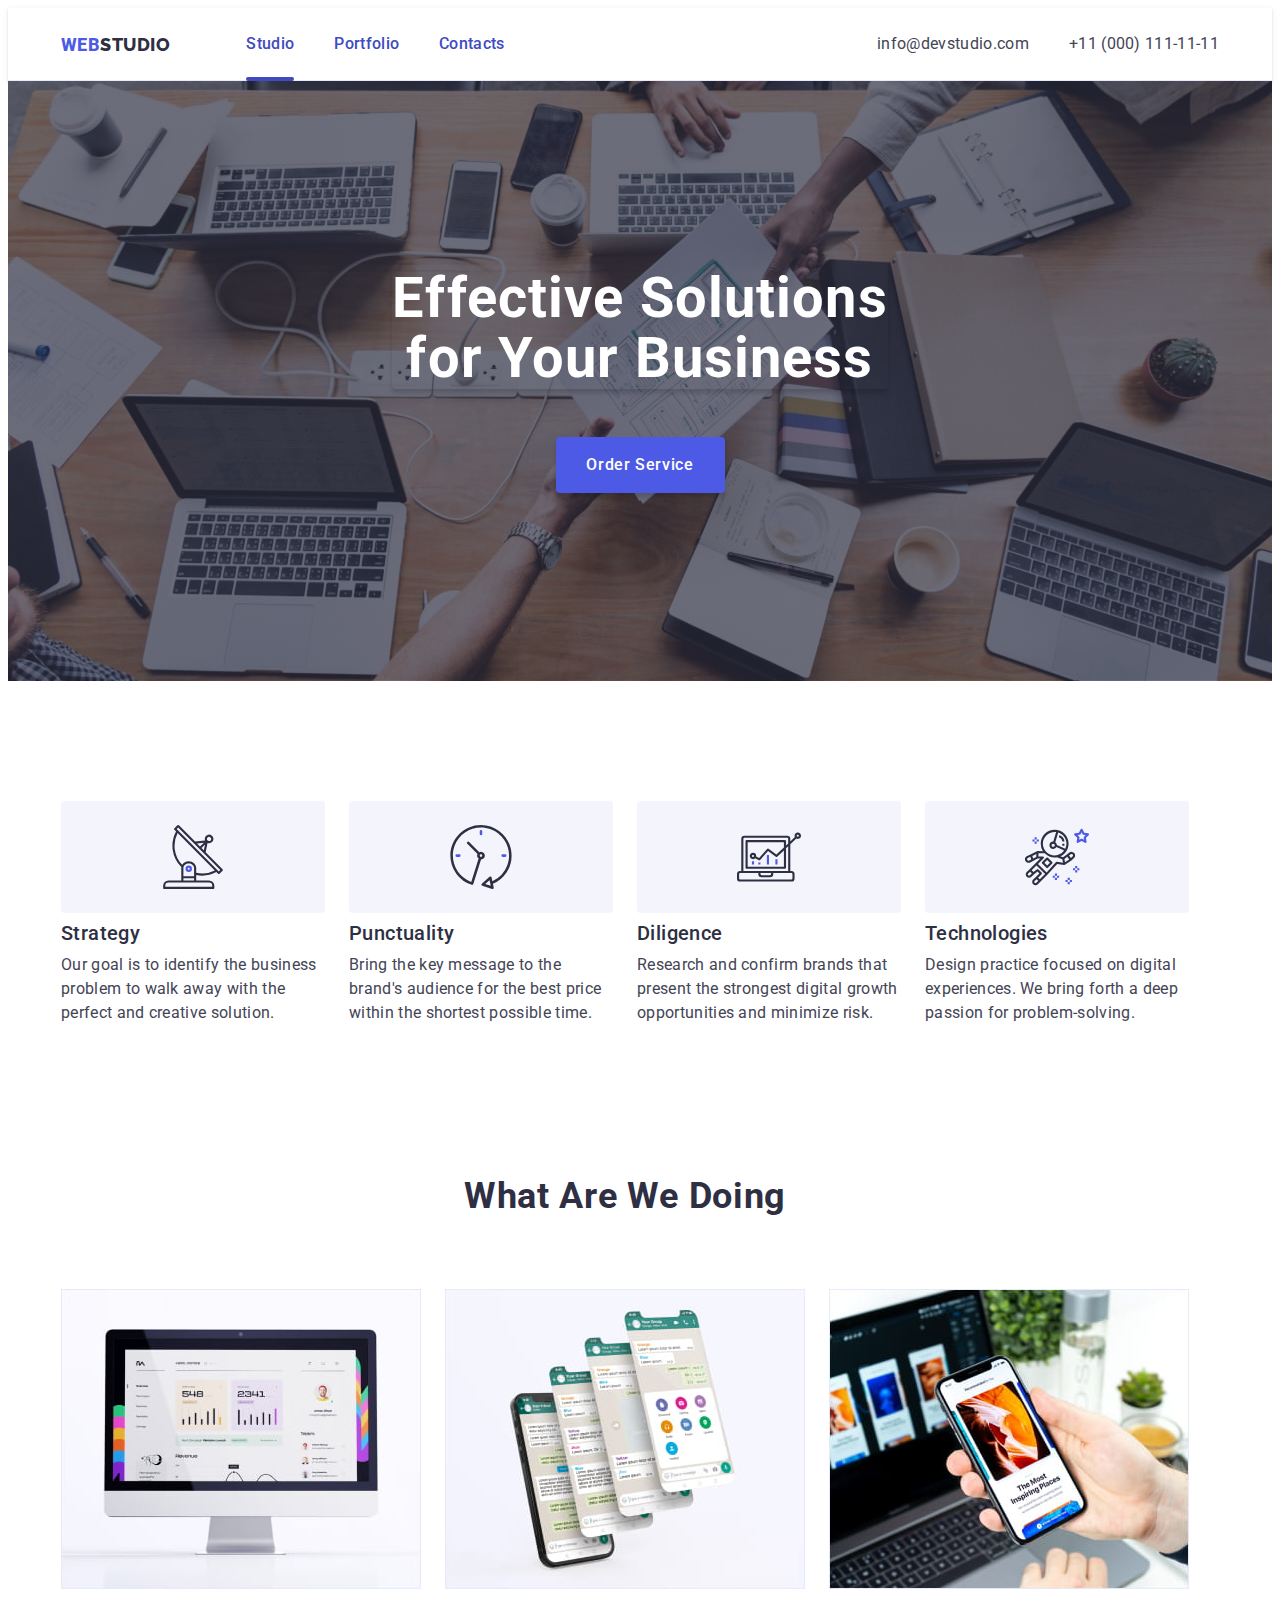
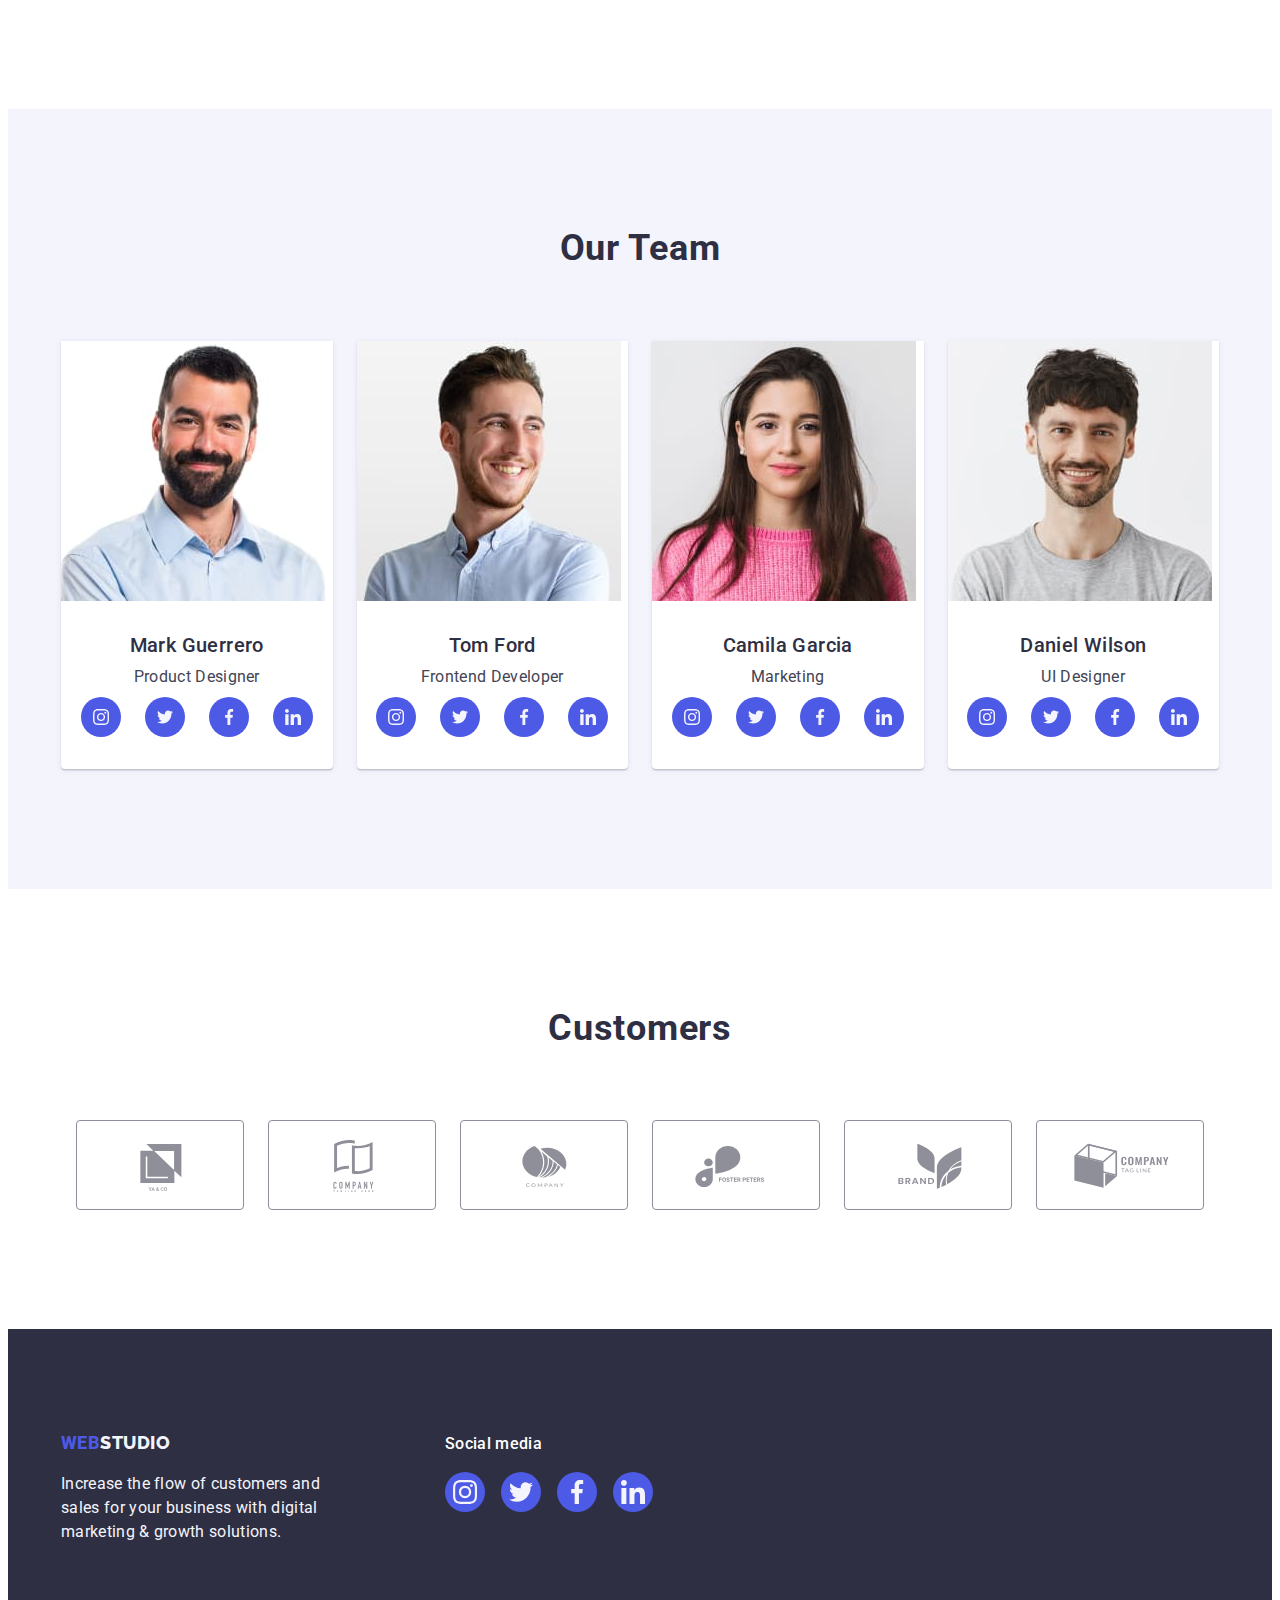
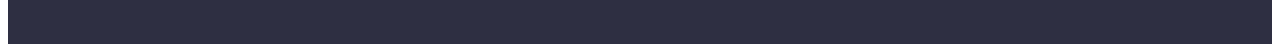
==== index.html @ 62a6e56f "Initial commit" ====
<!DOCTYPE html>
<html lang="en">

<head>
    <meta charset="UTF-8">
    <meta http-equiv="X-UA-Compatible" content="IE=edge">
    <meta name="viewport" content="width=device-width, initial-scale=1.0">
    <title>Document</title>
    <link rel="stylesheet" href="./portfolio.html">
    <link rel="preconnect" href="https://fonts.googleapis.com">
    <link rel="preconnect" href="https://fonts.gstatic.com" crossorigin>
    <link href="https://fonts.googleapis.com/css2?family=Raleway:wght@800&family=Roboto:wght@400;500;700&display=swap"
        rel="stylesheet">
    <!-- normalize -->
    <link rel="stylesheet" href="https://cdnjs.cloudflare.com/ajax/libs/modern-normalize/1.1.0/modern-normalize.min.css"
        integrity="sha512-wpPYUAdjBVSE4KJnH1VR1HeZfpl1ub8YT/NKx4PuQ5NmX2tKuGu6U/JRp5y+Y8XG2tV+wKQpNHVUX03MfMFn9Q=="
        crossorigin="anonymous" referrerpolicy="no-referrer" />
    <link rel="stylesheet" href="./css/styles.css">
</head>

<body>
    <!-- header section -->
    <header class="header">
        <div class="header-container container">
            <nav class="header-nav">
                <a class="header-link link" href="./index.html">Web<span class="header-logo">Studio</span></a>
                <ul class="header-nav-list list">
                    <li class="header-after"><a class="contacts link active" href="./index.html">Studio</a></li>
                    <li class="header-after"><a class="contacts link" href="./portfolio.html">Portfolio</a></li>
                    <li class="header-after"><a class="contacts link" href="">Contacts</a></li>
                </ul>
            </nav>
            <address class="header-adress">
                <ul class="header-adress-list list">
                    <li class="header-adress-item">
                        <a class="mail mailto link" href="mailto:info@devstudio.com">info@devstudio.com</a>
                    </li>
                    <li class="header-adress-item">
                        <a class="mail mailto link" href="tel:+110001111111">+11 (000)
                            111-11-11</a>
                    </li>
                </ul>
            </address>
        </div>

    </header>

    <main>
        <!-- hero section -->
        <section class="hero section">
            <div class="hero-container container">
                <h1 class="title title-light">Effective Solutions for Your Business</h1>
                <button type="button" class="btn btn-light light" data-modal-open>Order Service</button>
            </div>
        </section>
        <!-- about section -->
        <section class="about section">
            <div class="container">
                <h2 hidden class="title">
                    Where we work
                </h2>
                <ul class="about-list list">
                    <li class="about-item">
                        <div class="icons">
                            <svg class="social-icons" width="64" height="64">
                                <use href="./images/icons.svg#icon-antenna"></use>
                            </svg>
                        </div>
                        <h3 class="title title-jobs">Strategy</h3>
                        <p class="subtitle subtitle-work">Our goal is to identify the business
                            problem to walk away with the perfect and creative solution. </p>
                    </li>
                    <li class="about-item">
                        <div class="icons">
                            <svg class="social-icons" width="64" height="64">
                                <use href="./images/icons.svg#icon-clock"></use>
                            </svg>
                        </div>
                        <h3 class="title title-jobs">Punctuality</h3>
                        <p class="subtitle subtitle-work">Bring the key message to the brand's audience for the best
                            price within
                            the shortest possible
                            time.
                        </p>
                    </li>
                    <li class="about-item">
                        <div class="icons">
                            <svg class="social-icons" width="64" height="64">
                                <use href="./images/icons.svg#icon-diagram"></use>
                            </svg>
                        </div>
                        <h3 class="title title-jobs">Diligence</h3>
                        <p class="subtitle subtitle-work">Research and confirm brands that present the strongest digital
                            growth
                            opportunities and minimize
                            risk.</p>
                    </li>
                    <li class="about-item">
                        <div class="icons">
                            <svg class="social-icons" width="64" height="64">
                                <use href="./images/icons.svg#icon-astronaut"></use>
                            </svg>
                        </div>
                        <h3 class="title title-jobs">Technologies</h3>
                        <p class="subtitle subtitle-work">Design practice focused on digital experiences. We bring forth
                            a deep
                            passion for
                            problem-solving.
                        </p>
                    </li>
                </ul>
            </div>
        </section>
        <section class="aboutdo section">
            <div class="aboutdo-container container">
                <h2 class="title-section">What are we doing</h2>
                <ul class="aboutdo-list list">
                    <li class="aboutdo-item">
                        <img class="aboutdo-img" src="./images/img-1.jpg" alt="monitor" width="360">
                    </li>
                    <li class="aboutdo-item">
                        <img class="aboutdo-img" src="./images/img-2.jpg" alt="smartphone" width="360">
                    </li>
                    <li class="aboutdo-item">
                        <img class="aboutdo-img" src="./images/img-3.jpg" alt="smartphone or monitor" width="360">
                    </li>
                </ul>
            </div>
        </section>

        <section class="aboutteam section">
            <div class="container team">
                <h2 class="title-section title-team">Our Team</h2>
                <ul class="aboutteam-list  list">
                    <li class="aboutteam-item team-name">
                        <img class="aboutteam-img" src="./images/img-4.jpg" alt="Mark Guerrero" width="264"
                            height="260">
                        <div class="name">
                            <h3 class="title title-teams">
                                Mark Guerrero
                            </h3>
                            <p class="subtitle subtitle-team">Product Designer</p>
                            <ul class="socials list">
                                <li class="socials-item">
                                    <a class="socials-link link" href="" target="_blank" rel="noopener noreferrer"
                                        aria-label="icon-instagram">
                                        <svg class="social-icons" width="16" height="16">
                                            <use href="./images/icons.svg#icon-instagram"></use>
                                        </svg>
                                    </a>
                                </li>
                                <li class="socials-item">
                                    <a class="socials-link link" href="" target="_blank" rel="noopener noreferrer"
                                        aria-label="icon-twitter">
                                        <svg class="social-icons" width="16" height="16">
                                            <use href="./images/icons.svg#icon-twitter"></use>
                                        </svg>
                                    </a>
                                </li>
                                <li class="socials-item">
                                    <a class="socials-link link" href="" target="_blank" rel="noopener noreferrer"
                                        aria-label="icon-facebook">
                                        <svg class="social-icons" width="16" height="16">
                                            <use href="./images/icons.svg#icon-facebook"></use>
                                        </svg>
                                    </a>
                                </li>
                                <li class="socials-item">
                                    <a class="socials-link link" href="" target="_blank" rel="noopener noreferrer"
                                        aria-label="icon-linkedin">
                                        <svg class="social-icons" width="16" height="16">
                                            <use href="./images/icons.svg#icon-linkedin"></use>
                                        </svg>
                                    </a>
                                </li>
                            </ul>
                        </div>
                    </li>
                    <li class="aboutteam-item team-name">
                        <img class="aboutteam-img" src="./images/img-5.jpg" alt="Tom Ford" width="264" height="260">
                        <div class="name">
                            <h3 class="title title-teams">
                                Tom Ford
                            </h3>
                            <p class="subtitle subtitle-team">Frontend Developer</p>
                            <ul class="socials list">
                                <li class="socials-item">
                                    <a class="socials-link link" href="" target="_blank" rel="noopener noreferrer"
                                        aria-label="icon-instagram">
                                        <svg class="social-icons" width="16px" height="16px">
                                            <use href="./images/icons.svg#icon-instagram"></use>
                                        </svg>
                                    </a>
                                </li>
                                <li class="socials-item">
                                    <a class="socials-link link" href="" target="_blank" rel="noopener noreferrer"
                                        aria-label="icon-twitter">
                                        <svg class="social-icons" width="16px" height="16px">
                                            <use href="./images/icons.svg#icon-twitter"></use>
                                        </svg>
                                    </a>
                                </li>
                                <li class="socials-item">
                                    <a class="socials-link link" href="" target="_blank" rel="noopener noreferrer"
                                        aria-label="icon-facebook">
                                        <svg class="social-icons" width="16px" height="16px">
                                            <use href="./images/icons.svg#icon-facebook"></use>
                                        </svg>
                                    </a>
                                </li>
                                <li class="socials-item">
                                    <a class="socials-link link" href="" target="_blank" rel="noopener noreferrer"
                                        aria-label="icon-linkedin">
                                        <svg class="social-icons" width="16px" height="16px">
                                            <use href="./images/icons.svg#icon-linkedin"></use>
                                        </svg>
                                    </a>
                                </li>
                            </ul>
                        </div>
                    </li>
                    <li class="aboutteam-item team-name">
                        <img class="aboutteam-img" src="./images/img-6.jpg" alt="Camila Garcia" width="264"
                            height="260">
                        <div class="name">
                            <h3 class="title title-teams">
                                Camila Garcia
                            </h3>
                            <p class="subtitle subtitle-team">Marketing</p>
                            <ul class="socials list">
                                <li class="socials-item">
                                    <a class="socials-link link" href="" target="_blank" rel="noopener noreferrer"
                                        aria-label="icon-instagram">
                                        <svg class="social-icons" width="16px" height="16px">
                                            <use href="./images/icons.svg#icon-instagram"></use>
                                        </svg>
                                    </a>
                                </li>
                                <li class="socials-item">
                                    <a class="socials-link link" href="" target="_blank" rel="noopener noreferrer"
                                        aria-label="icon-twitter">
                                        <svg class="social-icons" width="16px" height="16px">
                                            <use href="./images/icons.svg#icon-twitter"></use>
                                        </svg>
                                    </a>
                                </li>
                                <li class="socials-item">
                                    <a class="socials-link link" href="" target="_blank" rel="noopener noreferrer"
                                        aria-label="icon-facebook">
                                        <svg class="social-icons" width="16px" height="16px">
                                            <use href="./images/icons.svg#icon-facebook"></use>
                                        </svg>
                                    </a>
                                </li>
                                <li class="socials-item">
                                    <a class="socials-link link" href="" target="_blank" rel="noopener noreferrer"
                                        aria-label="icon-linkedin">
                                        <svg class="social-icons" width="16px" height="16px">
                                            <use href="./images/icons.svg#icon-linkedin"></use>
                                        </svg>
                                    </a>
                                </li>
                            </ul>
                        </div>
                    </li>
                    <li class="aboutteam-item team-name">
                        <img class="aboutteam-img" src="./images/img-7.jpg" alt="Daniel Wilson" width="264"
                            height="260">
                        <div class="name">
                            <h3 class="title title-teams">
                                Daniel Wilson
                            </h3>
                            <p class="subtitle subtitle-team">UI Designer</p>
                            <ul class="socials list">
                                <li class="socials-item">
                                    <a class="socials-link link" href="" target="_blank" rel="noopener noreferrer"
                                        aria-label="icon-instagram">
                                        <svg class="social-icons" width="16px" height="16px">
                                            <use href="./images/icons.svg#icon-instagram"></use>
                                        </svg>
                                    </a>
                                </li>
                                <li class="socials-item">
                                    <a class="socials-link link" href="" target="_blank" rel="noopener noreferrer"
                                        aria-label="icon-twitter">
                                        <svg class="social-icons" width="16px" height="16px">
                                            <use href="./images/icons.svg#icon-twitter"></use>
                                        </svg>
                                    </a>
                                </li>
                                <li class="socials-item">
                                    <a class="socials-link link" href="" target="_blank" rel="noopener noreferrer"
                                        aria-label="icon-facebook">
                                        <svg class="social-icons" width="16px" height="16px">
                                            <use href="./images/icons.svg#icon-facebook"></use>
                                        </svg>
                                    </a>
                                </li>
                                <li class="socials-item">
                                    <a class="socials-link link" href="" target="_blank" rel="noopener noreferrer"
                                        aria-label="icon-linkedin">
                                        <svg class="social-icons" width="16px" height="16px">
                                            <use href="./images/icons.svg#icon-linkedin"></use>
                                        </svg>
                                    </a>
                                </li>
                            </ul>
                        </div>
                    </li>
                </ul>
            </div>
        </section>
        <section class="customers-section">
            <div class="container">
                <h2 class="title-customes title-section title-team">Customers</h2>
                <ul class="list customers">
                    <li class="customers-icon">
                        <a class="link customers-link" href="" target="_blank" rel="noopener noreferrer"
                            aria-label="icon-Logo1"><svg class="customers-icons" width="104" height="56">
                                <use href="./images/icons.svg#icon-Logo1"></use>
                            </svg>
                        </a>
                    </li>
                    <li class="customers-icon">
                        <a class="link customers-link" href="" target="_blank" rel="noopener noreferrer"
                            aria-label="icon-Logo2"><svg class="customers-icons" width="104" height="56">
                                <use href="./images/icons.svg#icon-Logo2"></use>
                            </svg>
                        </a>
                    </li>
                    <li class="customers-icon">
                        <a class="link customers-link" href="" target="_blank" rel="noopener noreferrer"
                            aria-label="icon-Logo3"><svg class="customers-icons" width="104" height="56">
                                <use href="./images/icons.svg#icon-Logo3"></use>
                            </svg>
                        </a>
                    </li>
                    <li class="customers-icon">
                        <a class="link customers-link" href="" target="_blank" rel="noopener noreferrer"
                            aria-label="icon-Logo4"><svg class="customers-icons" width="104" height="56">
                                <use href="./images/icons.svg#icon-Logo4"></use>
                            </svg>
                        </a>
                    </li>
                    <li class="customers-icon">
                        <a class="link customers-link" href="" target="_blank" rel="noopener noreferrer"
                            aria-label="icon-Logo5"><svg class="customers-icons" width="104" height="56">
                                <use href="./images/icons.svg#icon-Logo5"></use>
                            </svg>
                        </a>
                    </li>
                    <li class="customers-icon">
                        <a class="link customers-link" href="" target="_blank" rel="noopener noreferrer"
                            aria-label="icon-Logo6"><svg class="customers-icons" width="104" height="56">
                                <use href="./images/icons.svg#icon-Logo6"></use>
                            </svg>
                        </a>
                    </li>
                </ul>
            </div>
        </section>
    </main>
    <footer class="footer section">
        <div class="footer-section container">

            <div class="logo-paragraf">
                <a class="header-link footer-link link" href="./index.html">Web<span
                        class="footer-logo">Studio</span></a>
                <p class="footer-title">
                    Increase the flow of customers and sales for your business with digital marketing & growth
                    solutions.
                </p>
            </div>
            <div class="footer-social">
                <p class="footer-name">Social media</p>
                <ul class="socials footer-list list">
                    <li class="socials-item-footer">
                        <a class="socials-link socials-link-footer link" href="" target="_blank"
                            rel="noopener noreferrer" aria-label="icon-instagram">
                            <svg class="social-icons" width="24" height="24">
                                <use href="./images/icons.svg#icon-instagram"></use>
                            </svg>
                        </a>
                    </li>
                    <li class="socials-item-footer">
                        <a class="socials-link socials-link-footer link" href="" target="_blank"
                            rel="noopener noreferrer" aria-label="icon-twitter">
                            <svg class="social-icons" width="24" height="24">
                                <use href="./images/icons.svg#icon-twitter"></use>
                            </svg>
                        </a>
                    </li>
                    <li class="socials-item-footer">
                        <a class="socials-link socials-link-footer link" href="" target="_blank"
                            rel="noopener noreferrer" aria-label="icon-facebook">
                            <svg class="social-icons" width="24" height="24">
                                <use href="./images/icons.svg#icon-facebook"></use>
                            </svg>
                        </a>
                    </li>
                    <li class="socials-item-footer">
                        <a class="socials-link socials-link-footer link" href="" target="_blank"
                            rel="noopener noreferrer" aria-label="icon-linkedin">
                            <svg class="social-icons" width="24" height="24">
                                <use href="./images/icons.svg#icon-linkedin"></use>
                            </svg>
                        </a>
                    </li>
                </ul>

            </div>

        </div>

    </footer>
    <div class="backdrop is-hidden" data-modal>
        <div class="modal">
            <button type="button" class="modal-close-btn" data-modal-close>
                <svg class="modal-close-icon" width="8" height="8">
                    <use href="./images/icons.svg#close-icon"></use>
                </svg>
            </button>
        </div>
    </div>
    <script src="./js/modal.js"></script>
</body>

</html>
---- css/styles.css ----
/* first page */

:root {
    /* fonts */
    --primary-font: "Roboto", sans-serif;
    --secondary-font: "Raleway", sans-serif;

    /* color */
    --main-txt-color: #434455;
    --secondary-txt-cl: #2E2F42;
    --light-txt-cl: #F4F4FD;
    --focus-txt-btn: #404BBF;
    --body-cl: #FFFFFF;
    --btn-cl: #4d5ae5;
    --customers-cl: #8e8f99;
    --bgr-footer-cl: #31d0aa;
    /* others */
    --indent: 24px;
    --items: 3;

    --header-idx: 10;
    --modal-idx: 100;
}

.section {
    padding-top: 120px;
}

body {
    font-family: var(--primary-font);
    font-size: 16px;
    line-height: 1.5;
    letter-spacing: 0.02em;
    color: var(--main-txt-color);
    background-color: var(--body-cl);
}

.hidden {
    position: absolute;
    width: 1px;
    height: 1px;
    margin: -1px;
    border: 0;
    padding: 0;

    white-space: nowrap;
    clip-path: inset(100%);
    clip: rect(0 0 0 0);
    overflow: hidden;
}

.header {
    border-bottom: 1px solid #e7e9fc;
    box-shadow: 0px 2px 1px rgba(46, 47, 66, 0.08), 0px 1px 1px rgba(46, 47, 66, 0.16), 0px 1px 6px rgba(46, 47, 66, 0.08);
    z-index: var(--header-idx);
}


.hero-container {

    width: 1158px;
}

.header-nav-list {
    display: flex;
    flex-direction: row;
    align-items: flex-start;
    padding: 0px;
    gap: 40px;
}

.header-after {
    position: relative;
}

.header-adress-list {
    display: flex;
    gap: 40px;
}

.contacts {
    display: block;
    gap: 40px;
    color: #404bbf;
    font-weight: 500;
    padding: 24px 0;
    position: relative;
    transition: color 250ms cubic-bezier(0.4, 0, 0.2, 1);
}

.contacts.active {
    color: var(--focus-txt-btn);

}

.contacts::after {
    content: "";
    display: block;
    position: absolute;
    bottom: -1px;
    left: 0;
    width: 100%;
    height: 4px;
    border-radius: 2px;
    /* background-color: #404bbf; */
}

.contacts.active::after {
    background-color: #404bbf;
}

.header-nav {
    margin-right: auto;
    display: flex;
    align-items: center;
}

.header-link {
    font-family: "Raleway", sans-serif;
    font-weight: 800;
    font-size: 18px;
    line-height: 1.17;
    letter-spacing: 0.03em;
    text-transform: uppercase;
    color: #4D5AE5;
    font-family: var(--primary-font);
    line-height: 1.5;
    letter-spacing: 0.02em;
    display: block;
    margin-right: 76px;


}

.header-link:hover,
.header-link:focus {
    color: #404bbf;
}

.header-logo {
    font-family: var(--secondary-font);
    font-weight: 800;
    font-size: 18px;
    line-height: 1.17;
    letter-spacing: 0.03em;
    text-transform: uppercase;
    color: var(--secondary-txt-cl);
}


.btn {
    min-width: 69px;
    min-height: 48px;
    font-family: inherit;
    cursor: pointer;
    font-weight: 500;
    font-size: 16px;
    line-height: 1.5;
    letter-spacing: 0.04em;
    color: var(--btn-cl);
    background-color: var(--light-txt-cl);

}

/* ???????? */
.btn-light {
    box-shadow: 0px 4px 4px rgba(0, 0, 0, 0.15);
    border-radius: 4px;
    display: block;
    border: none;
    margin: 0 auto;
    min-width: 169px;
    height: 56px;
    transition: background-color 250ms cubic-bezier(0.4, 0, 0.2, 1);
    ;
}

.btn:hover {
    color: #FFFFFF;
    background-color: var(--focus-txt-btn);
}

.btn:focus {
    color: #FFFFFF;
    background-color: var(--focus-txt-btn);
}

.btn-portfolio {
    padding: 12px 24px;
    border: 1px solid #e7e9fc;
    border-radius: 4px;
    transition: color 250ms cubic-bezier(0.4, 0, 0.2, 1),
        background-color 250ms cubic-bezier(0.4, 0, 0.2, 1),
        border-color 250ms cubic-bezier(0.4, 0, 0.2, 1),
        box-shadow 250ms cubic-bezier(0.4, 0, 0.2, 1);


}

.btn-portfolio:hover {
    border: 1px solid transparent;
}

.btn-portfolio:focus {
    border: 1px solid transparent;
}


.title {
    font-family: var(--primary-font);
    font-size: 36px;
    line-height: 1.11;
    color: var(--secondary-txt-cl);
    font-size: 20px;
    font-weight: 500;
    line-height: 1.2;
    letter-spacing: 0.02em;

}

.title-light {
    font-size: 56px;
    line-height: 1.07;
    color: #ffffff;
    max-width: 496px;
    text-align: center;
    margin: 0 auto;
    margin-bottom: 48px;
    font-weight: 700;
    letter-spacing: 0.02em;
}

.title-section {
    font-size: 36px;
    line-height: 1.11;
    text-align: center;
    text-transform: capitalize;
    color: var(--secondary-txt-cl);
    letter-spacing: 0.02em;
}

.hero {
    background: var(--secondary-txt-cl);
    padding: 188px 0;
    background-image: linear-gradient (rgba(46, 47, 66, 0.7), rgba(46, 47, 66, 0.7)), url(../images/img-backround/people-office.jpg);
}

.footer {
    background: var(--secondary-txt-cl);
}

.header-studio:hover,
.number:hover,
.number:focus,
.mail:hover,
.mail:focus,
.header-studio:focus,
.header-portfolio:hover,
.header-portfolio:focus,
.header-contacts:hover,
.header-contacts:focus {
    color: var(--focus-txt-btn);
}

.mailto {
    transition: color 250ms cubic-bezier(0.4, 0, 0.2, 1);
}

.mail,
.number {
    font-family: var(--primary-font);
    font-style: normal;
    font-weight: 400;
    font-size: 16px;
    line-height: 1.5;
    letter-spacing: 0.02em;
    color: var(--main-txt-color);
}

.subtitle {
    font-family: var(--primary-font);
    font-size: 16px;
    line-height: 1.5;
    letter-spacing: 0.02em;
    color: var(--main-txt-color);
}

.mail,
.number,
.decoration,
.header-studio,
.header-portfolio,
.header-contacts,
.header-link {
    text-decoration: none;
}

.footer-logo {
    font-family: var(--secondary-font);
    font-weight: 800;
    font-size: 18px;
    line-height: 1.17;
    letter-spacing: 0.03em;
    text-transform: uppercase;
    color: var(--light-txt-cl);
    width: 71px;
}



/* reset start */
.list {
    list-style: none;
    margin: 0;
    padding: 0;
}


.link {
    text-decoration: none;

}

h1,
h2,
h3,
h4,
h5,
h6,
p {
    margin: 0;
}

img {
    display: block;
}

button {
    cursor: pointer;
}

.container {
    width: 1158px;
    padding: 0 15px;
    margin: 0 auto;
}

.header-adress {
    font-style: normal;
}

.mail:focus {
    color: #404bbf;
}

.light {
    background-color: #4D5AE5;
    color: #ffffff;
}

.light:hover {
    background-color: #404BBF;
}

.aboutteam {
    background-color: #F4F4FD;

}

.aboutteam-item {
    background-color: #FFFFFF;
    border-radius: 0px 0px 4px 4px;
    width: calc((100% - 72px) / 4);
}

.contacts:hover {
    color: #404bbf;
}

.contacts:focus {
    color: #404bbf;
}

.about-list {
    display: flex;
    flex-direction: row;
    align-items: flex-start;
    padding: 0px;
    gap: 24px;
    width: 1128px;


}

.title-jobs {
    margin-bottom: 8px;
}

.title-section {

    width: 1128px;
    height: 40px;
    margin-bottom: 72px;
}

.about,
.aboutteam,
.aboutdo {
    padding: 120px 0;
}

.aboutdo {
    padding-top: 0;
}


.aboutdo-list {
    display: flex;
    gap: 24px;
}

.aboutdo-item {


    width: 360px;
    height: 300px;


}

.about-container {
    display: flex;


}

.subtitle-work {
    width: 264px;
    height: 104px;
}

.footer {
    padding: 100px 0;

}

.footer-link {
    display: inline-block;
    margin-bottom: 16px;
    margin-left: 0;
}

.footer-title {
    max-width: 264px;
    margin-left: 0;
    font-weight: 400;
    font-size: 16px;
    line-height: 1.5;
    letter-spacing: 0.02em;
    color: #F4F4FD;

}

.team {
    width: 1158px;
}

.aboutteam-list {
    display: flex;
    gap: 24px;
}

.title-team {
    width: 1158px;
    height: 40px;
}

.title-teams {
    margin-bottom: 8px;
}

.aboutteam-img {
    width: 264px;
}

.title-teams,
.subtitle-team {
    text-align: center;
}

.projects {
    display: flex;
    flex-direction: row;
    align-items: flex-start;
    padding: 0px;
    gap: 24px;
    justify-content: center;
    margin-bottom: 72px;


}

/* card set */

.card-set {
    display: flex;
    flex-wrap: wrap;
    gap: var(--indent);
    row-gap: 48px;
}

.card-set-item {
    flex-basis: calc((100% - var(--indent) * var(--items) - 1) / var(--items));
    width: calc((100% - 48px) / 3);
    transition: box-shadow 250ms cubic-bezier(0.4, 0, 0.2, 1);


}

.card-set-container {
    padding: 32px 16px;
    border: 1px solid #e7e9fc;
    border-top: none;

}

.name {
    padding: 32px 0;


}

.portfolio-projects {
    padding: 96px 0 120px;

}

.title-card {
    margin-bottom: 8px
}

.header-container {
    display: flex;
    align-items: center;
    height: 72px;
}



/* FIRST PAGE */

/* main */

.hero {
    margin-left: auto;
    margin-right: auto;
    max-width: 1440px;
    background-image: linear-gradient(rgba(46, 47, 66, 0.7), rgba(46, 47, 66, 0.7)), url(../images/people-office.jpg);
    background-repeat: no-repeat;
    background-position: center;
    background-size: cover;
}

.title-light {
    box-shadow: 0px 4px 4px rgba(0, 0, 0, 0.15);
    border-radius: 4px;
}

.aboutteam-item {
    box-shadow: 0px 1px 6px rgba(46, 47, 66, 0.08), 0px 1px 1px rgba(46, 47, 66, 0.16), 0px 2px 1px rgba(46, 47, 66, 0.08);
}

.socials {
    display: flex;
    justify-content: center;
    align-items: center;
    gap: 24px;

}


.socials-item-footer {
    width: 40px;
    height: 40px;
}

.socials-link {
    display: flex;
    justify-content: center;
    align-items: center;
    width: 40px;
    height: 40px;
    background-color: #4D5AE5;
    border-radius: 50%;
    transition: background-color 250ms cubic-bezier(0.4, 0, 0.2, 1);
    ;
}

.socials-link:hover,
.socials-link:focus {
    background-color: #404bbf;
}

.aboutdo-item {
    min-width: 264px;
}

.social-icons {
    fill: #F4F4FD;
}

.about-icons-list {
    display: flex;
    justify-content: center;
    align-items: center;
    gap: 24px;

}

.icons {
    display: flex;
    justify-content: center;
    align-items: center;
    height: 112px;
    background: #F4F4FD;
    border-radius: 4px;
    margin-bottom: 8px;
}

.customers-section {
    padding-top: 120px;
    padding-bottom: 120px;
}

.customers {
    display: flex;
    justify-content: center;
    align-items: center;
    gap: 24px;
}

.title-customes {
    line-height: 1.1;
}

.customers-icon {
    display: flex;
    justify-content: center;
    align-items: center;
    width: 168px;
    height: 88px;
    border-radius: 4px;
}

.customers-link {
    display: flex;
    align-items: center;
    justify-content: center;
    color: var(--customers-cl);
    width: 100%;
    height: 100%;
    border: 1px solid #8e8f99;
    border-radius: 4px;
    transition: border-color 250ms cubic-bezier(0.4, 0, 0.2, 1),
        color 250ms cubic-bezier(0.4, 0, 0.2, 1);

}


.customers-link:hover {
    border-color: var(--focus-txt-btn);
    color: var(--focus-txt-btn);
}

.customers-link:focus {
    border-color: var(--focus-txt-btn);
    color: var(--focus-txt-btn);
}

.customers-icons {
    fill: currentColor;
}


.subtitle-team {
    margin-bottom: 8px;
}

/* footer */

.footer-social {
    width: 208px;
    height: 80px;
}

.footer-section {
    display: flex;
    align-items: baseline;
    gap: 120px;

}

.footer-name {

    font-weight: 500;
    font-size: 16px;
    line-height: 1.5;
    letter-spacing: 0.02em;
    color: var(--body-cl);
    margin-bottom: 16px;

}

.footer-list {
    display: flex;
    gap: 16px;

}

.logo-paragraf {
    gap: 120px;
}

.socials-link-footer {
    display: flex;
    justify-content: center;
    align-items: center;
    background-color: #4D5AE5;
    border-radius: 50%;
    transition: background-color 250ms cubic-bezier(0.4, 0, 0.2, 1);
}

.socials-link-footer:hover {
    background-color: var(--bgr-footer-cl);
}

.socials-link-footer:focus {
    background-color: var(--bgr-footer-cl);
}

/* SECOND PAGE */


/* main */

.btn-portfolio:hover,
.btn-portfolio:focus {
    box-shadow: 0px 3px 1px rgba(0, 0, 0, 0.1), 0px 2px 1px rgba(0, 0, 0, 0.08), 0px 2px 2px rgba(0, 0, 0, 0.12);
}

.card-set-item:hover {
    box-shadow: 0px 1px 6px rgba(46, 47, 66, 0.08), 0px 1px 1px rgba(46, 47, 66, 0.16), 0px 2px 1px rgba(46, 47, 66, 0.08);
}

.card-thumb {
    position: relative;
    overflow: hidden;
}

/* overlay */
.overlay {
    position: absolute;
    top: 0;
    left: 0;
    background-color: #4D5AE5;
    width: 360px;
    height: 300px;
    mix-blend-mode: normal;
    box-shadow: 0px 4px 4px rgba(0, 0, 0, 0.25);
}

.overlay-text {
    position: absolute;
    padding: 40px 32px;
    color: var(--light-txt-cl);
    width: 100%;
    height: 100%;
    transform: translateY(100%);
    transition: transform 250ms cubic-bezier(0.4, 0, 0.2, 1);

}


.decoration:focus .overlay-text,
.decoration:hover .overlay-text {
    transform: translateY(0%);
}

.card-set-item:hover .overlay {
    transform: translateY(0);
}


.decoration {
    display: block;
    transition: box-shadow 250ms cubic-bezier(0.4, 0, 0.2, 1);


}

.decoration:hover,
.decoration:focus {
    box-shadow: 0px 1px 6px rgba(46, 47, 66, 0.08), 0px 1px 1px rgba(46, 47, 66, 0.16), 0px 2px 1px rgba(46, 47, 66, 0.08);
}


/* modal */

.backdrop {
    position: fixed;
    top: 0;
    left: 0;
    background-color: rgba(46, 47, 66, 0.4);
    transition: opacity 250ms cubic-bezier(0.4, 0, 0.2, 1), visibility 250ms cubic-bezier(0.4, 0, 0.2, 1);

    width: 100%;
    height: 100%;
    z-index: var(--modal-idx);
}

.backdrop.is-hidden {
    opacity: 0;
    visibility: hidden;
    pointer-events: none;

}


.modal {
    position: absolute;
    left: 50%;
    top: 50%;
    transform: translate(-50%, -50%);
    width: 408px;
    min-height: 576px;
    background-color: #FCFCFC;
    box-shadow: 0px 1px 1px rgba(0, 0, 0, 0.14), 0px 1px 3px rgba(0, 0, 0, 0.12), 0px 2px 1px rgba(0, 0, 0, 0.2);
    border-radius: 4px;
    transition: transform 250ms cubic-bezier(0.4, 0, 0.2, 1);
}

.modal-close-btn {
    display: flex;
    align-items: center;
    justify-content: center;
    position: absolute;
    top: 24px;
    right: 24px;
    box-sizing: border-box;
    background: #E7E9FC;
    border: 1px solid rgba(0, 0, 0, 0.1);
    width: 24px;
    height: 24px;
    border-radius: 50%;
    padding: 0;
    transition: background-color 250ms cubic-bezier(0.4, 0, 0.2, 1), border 250ms cubic-bezier(0.4, 0, 0.2, 1);

}

.modal-close-btn:hover,
.modal-close-btn:focus {
    fill: #FFFFFF;
    background-color: #404bbf;
    border: none;
}


.modal-close-icon {
    position: absolute;
    left: 33.33%;
    right: 33.33%;
    top: 33.33%;
    bottom: 33.33%;
    transition: fill 250ms cubic-bezier(0.4, 0, 0.2, 1);
}

.modal-close-icon:hover,
.modal-close-icon:focus {
    fill: #ffffff;

}

/* !!??!!?? */
/* .subtitle-portfolio {
    transform: translateY(0%);
} */
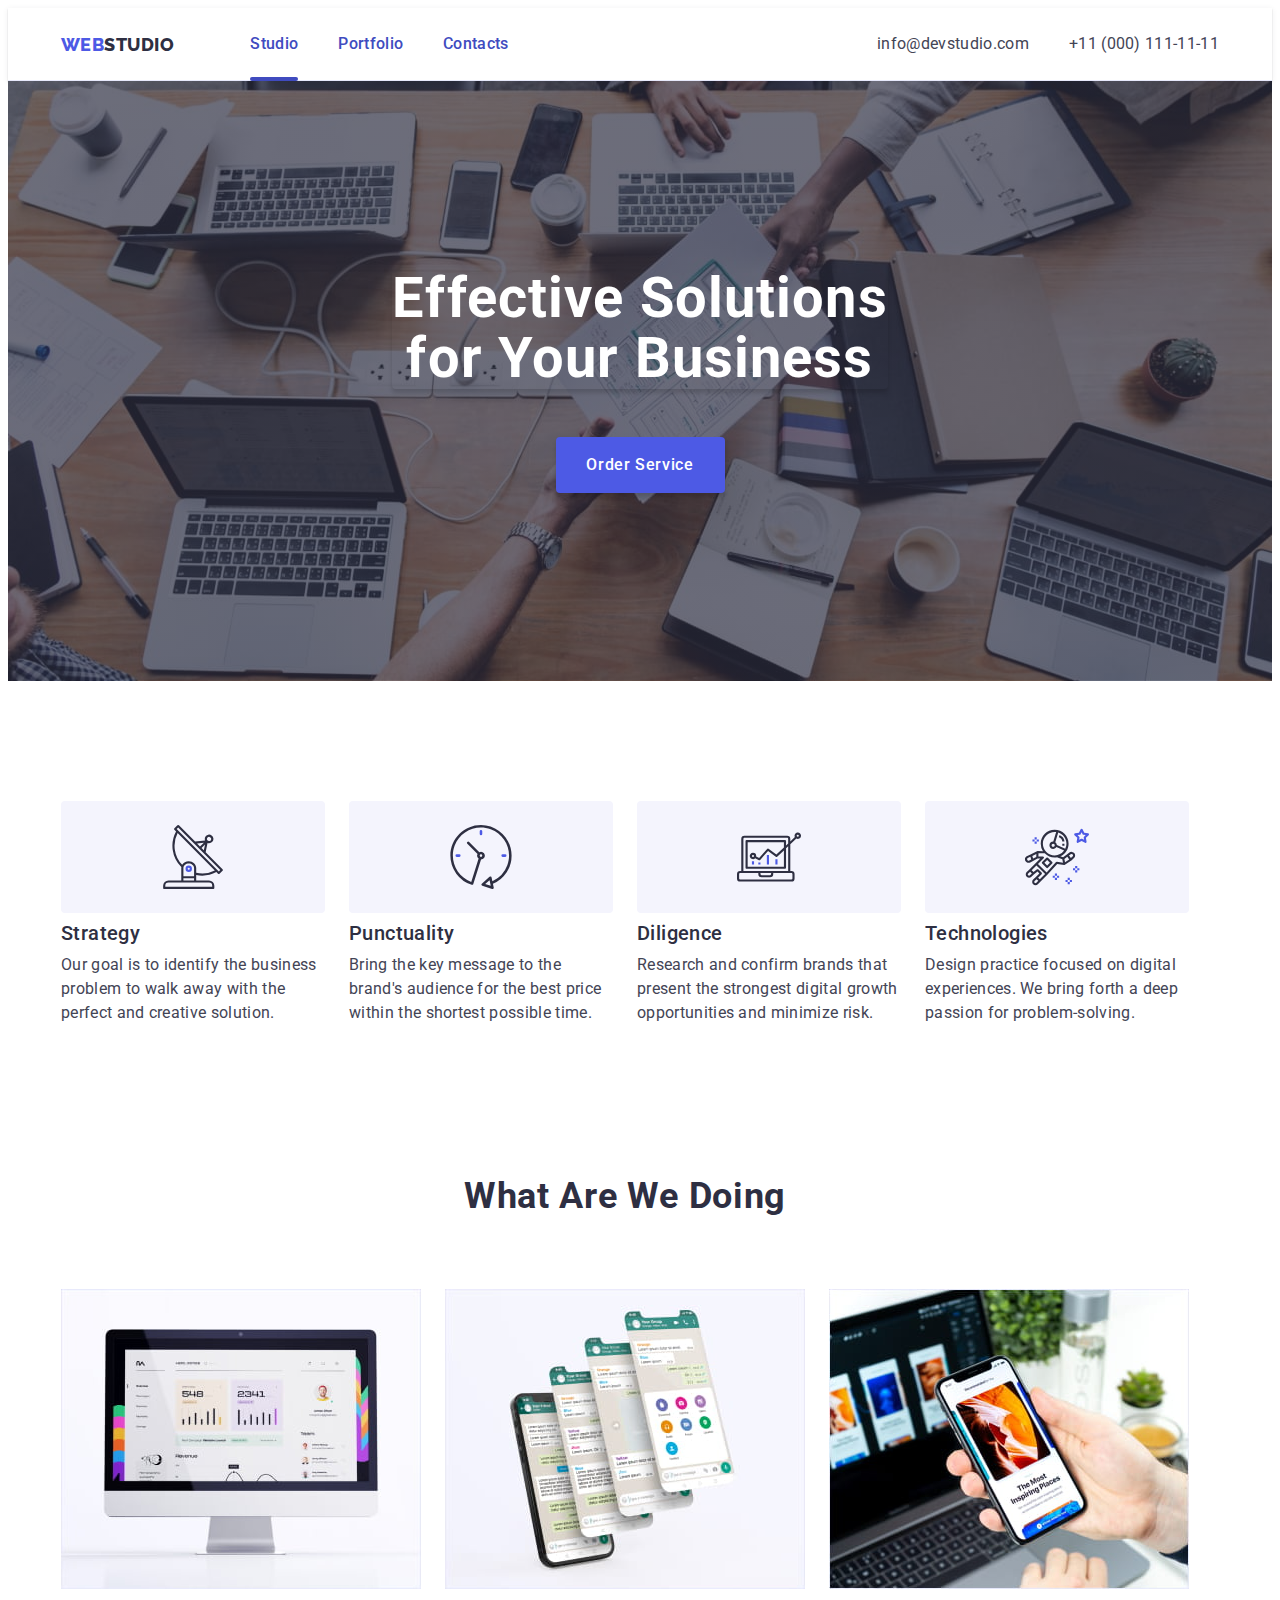
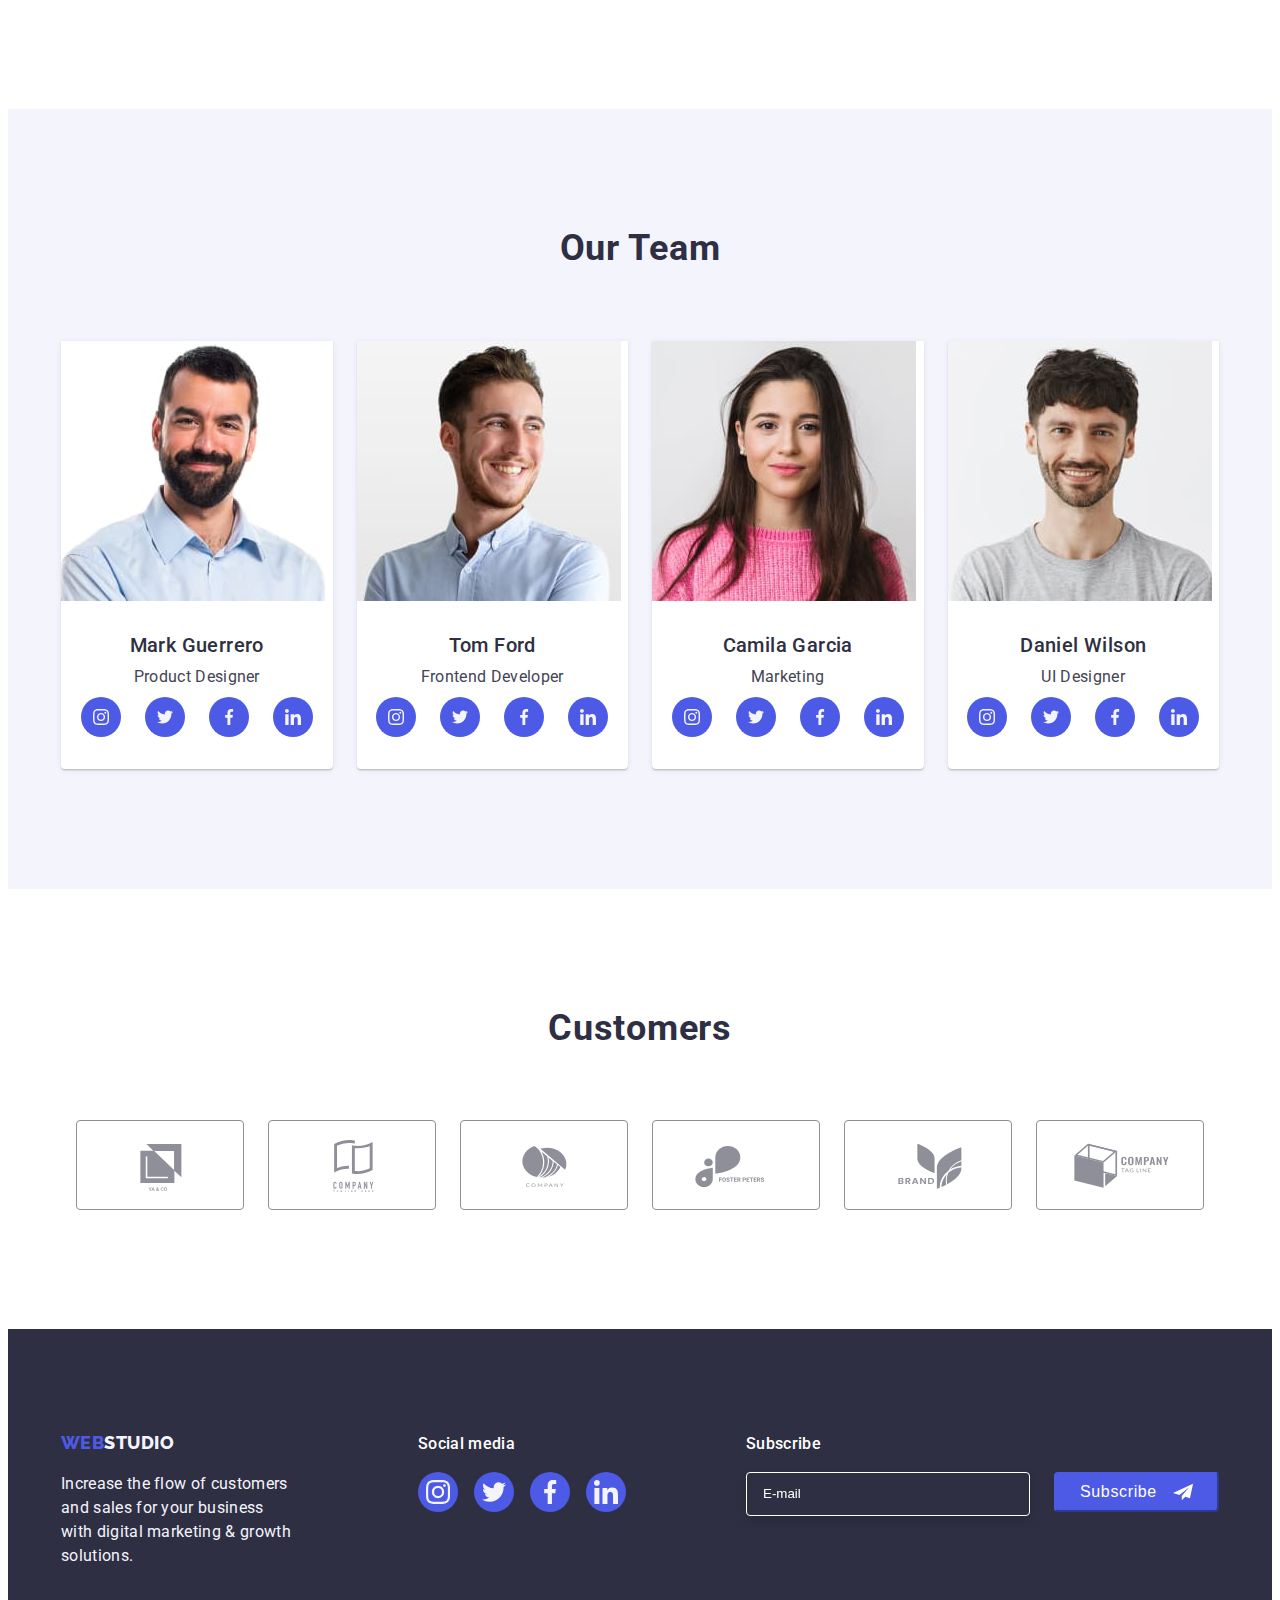
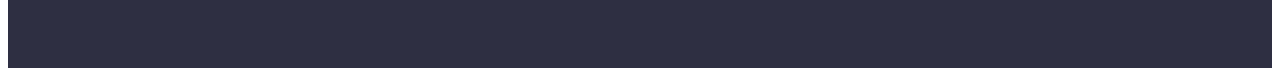
==== commit 1041c5d6: "hw06" ====
--- a/index.html
+++ b/index.html
@@ -409,6 +409,19 @@
                 </ul>
 
             </div>
+            <div class="footer-email">
+                <label class="footer-label" for="footer_email">Subscribe</label>
+                <div class="footer-input">
+
+                    <input class="fotter-field" type="text" name="footer_email" id="footer_email" placeholder="E-mail">
+                    <button class="btn-footer" type="button">Subscribe
+                        <svg class="footer-icon-subscribe" width="24" height="24">
+                            <use href="./images/icons.svg#icon-subscribe"></use>
+                        </svg>
+                    </button>
+                </div>
+
+            </div>
 
         </div>
 
@@ -420,6 +433,47 @@
                     <use href="./images/icons.svg#close-icon"></use>
                 </svg>
             </button>
+            <form name="modal_form">
+                <strong class="modal-title">Leave your contacts and we will call you back</strong>
+                <label class="form-label" for="modal_name">Name</label>
+                <div class="form-wrapper">
+                    <input class="form-field" type="text" name="modal_name" id="modal_name">
+                    <svg class="form-icon" width="18" height="24">
+                        <use href="./images/icons.svg#icon-person"></use>
+                    </svg>
+                </div>
+                <label class="form-label" for="modal_phone">Phone</label>
+                <div class="form-wrapper">
+                    <input class="form-field" type="text" name="modal_phone" id="modal_phone">
+                    <svg class="form-icon" width="18" height="24">
+                        <use href="./images/icons.svg#icon-phone"></use>
+                    </svg>
+                </div>
+                <label class="form-label" for="modal_email">Email</label>
+                <div class="form-wrapper">
+                    <input class="form-field" type="text" name="modal_email" id="modal_email">
+                    <svg class="form-icon" width="18" height="24">
+                        <use href="./images/icons.svg#icon-email"></use>
+                    </svg>
+                </div>
+
+                <label class="form-label" for="modal_comment">Comment</label>
+                <textarea class="form-comment" name="modal_comment" id="modal_comment" rows="6"
+                    placeholder="Text input"></textarea>
+
+                <label class="form-label checkbox">
+                    <input class="form-check-input hidden" type="checkbox" name="modal_agreement">
+                    <svg class="form-custom-check" width="16" height="16">
+                        <use class="click" href="./images/icons.svg#icon-click"></use>
+                        <use class="unclick" href="./images/icons.svg#icon-unclick"></use>
+                    </svg>
+                    <span class="form-check-text">I accept the terms and conditions of the <a href=""
+                            class="form-check-link">Privacy Policy</a></span>
+                </label>
+
+                <button type="submit" class="btn btn-light light">Send</button>
+            </form>
+
         </div>
     </div>
     <script src="./js/modal.js"></script>
--- a/css/styles.css
+++ b/css/styles.css
@@ -123,7 +123,6 @@
     letter-spacing: 0.03em;
     text-transform: uppercase;
     color: #4D5AE5;
-    font-family: var(--primary-font);
     line-height: 1.5;
     letter-spacing: 0.02em;
     display: block;
@@ -833,6 +832,7 @@
     transform: translate(-50%, -50%);
     width: 408px;
     min-height: 576px;
+    padding: 72px 24px 24px 24px;
     background-color: #FCFCFC;
     box-shadow: 0px 1px 1px rgba(0, 0, 0, 0.14), 0px 1px 3px rgba(0, 0, 0, 0.12), 0px 2px 1px rgba(0, 0, 0, 0.2);
     border-radius: 4px;
@@ -880,7 +880,178 @@
 
 }
 
-/* !!??!!?? */
-/* .subtitle-portfolio {
-    transform: translateY(0%);
-} */+.modal-title {
+    display: block;
+    margin-bottom: 16px;
+    font-size: 16px;
+    font-weight: 500;
+    text-align: center;
+    color: #2E2F42;
+}
+
+.form-label {
+    display: block;
+    font-size: 12px;
+    margin-bottom: 4px;
+    color: #8E8F99;
+}
+
+.form-wrapper {
+    position: relative;
+    height: 40px;
+    margin-bottom: 8px;
+}
+
+.form-field {
+    width: 100%;
+    height: 40px;
+    padding: 0;
+    padding-left: 38px;
+    outline: transparent;
+    border: 1px solid rgba(46, 47, 66, 0.4);
+    border-radius: 4px;
+}
+
+.form-field:focus {
+    border: 1px solid #4D5AE5;
+}
+
+.form-icon {
+    position: absolute;
+    top: 50%;
+    left: 16px;
+    transform: translateY(-50%);
+    pointer-events: none;
+    color: #2E2F42;
+}
+
+.form-field:focus+.form-icon {
+    fill: #4D5AE5;
+}
+
+.form-comment {
+    display: block;
+    width: 100%;
+    height: 120px;
+    font-weight: 400;
+    font-size: 12px;
+    line-height: 1.12;
+    color: rgba(46, 47, 66, 0.4);
+    padding-left: 16px;
+    padding-top: 8px;
+    margin-bottom: 16px;
+    border: 1px solid rgba(46, 47, 66, 0.4);
+    border-radius: 4px;
+    outline: transparent;
+    resize: none;
+}
+
+.form-comment:focus {
+    border: 1px solid #4D5AE5;
+}
+
+.checkbox {
+    display: flex;
+    justify-content: center;
+    align-items: center;
+    gap: 8px;
+    margin-bottom: 24px;
+}
+
+.form-check-input {
+    /* appearance: none; */
+    display: block;
+    width: 16px;
+    height: 16px;
+    border: 1px solid rgba(46, 47, 66, 0.4);
+    border-radius: 2px;
+}
+
+.form-check-text {
+
+    user-select: none;
+}
+
+.form-check-link {
+    color: #4D5AE5;
+}
+
+/* svg checkbox */
+
+.unclick {
+    opacity: 1;
+    transition: 250ms;
+}
+
+.click {
+    opacity: 0;
+    transition: 250ms;
+}
+
+.form-check-input:checked+.form-custom-check>.unclick {
+    opacity: 0;
+}
+
+.form-check-input:checked+.form-custom-check>.click {
+    opacity: 1;
+}
+
+.footer-input {
+    display: flex;
+    gap: 24px;
+    margin-top: 16px;
+}
+
+.footer-label {
+    font-weight: 500;
+    font-size: 16px;
+    line-height: 1.5;
+    letter-spacing: 0.02em;
+    color: var(--body-cl);
+}
+
+.fotter-field {
+    width: 264px;
+    height: 40px;
+    padding-left: 16px;
+    border: 1px solid #FFFFFF;
+    filter: drop-shadow(0px 4px 4px rgba(0, 0, 0, 0.15));
+    border-radius: 4px;
+    background: #2E2F42;
+    color: #FFFFFF;
+}
+
+.fotter-field:focus {
+    outline: 1px solid#31d0aa;
+    outline-offset: -1px;
+    border-color: #31d0aa;
+}
+
+.btn-footer {
+    width: 165px;
+    height: 40px;
+    display: flex;
+    flex-direction: row;
+    justify-content: center;
+    align-items: center;
+    padding: 8px 24px;
+    gap: 16px;
+    background: #4D5AE5;
+    border-color: #4D5AE5;
+    border-radius: 4px;
+    font-weight: 500;
+    font-size: 16px;
+    line-height: 1.5;
+    letter-spacing: 0.04em;
+    color: #FFFFFF;
+    transition: background-color 250ms cubic-bezier(0.4, 0, 0.2, 1);
+}
+
+.btn-footer:hover,
+.btn-footer:focus {
+    background-color: var(--bgr-footer-cl);
+}
+
+.fotter-field::placeholder {
+    color: #FFFFFF;
+}